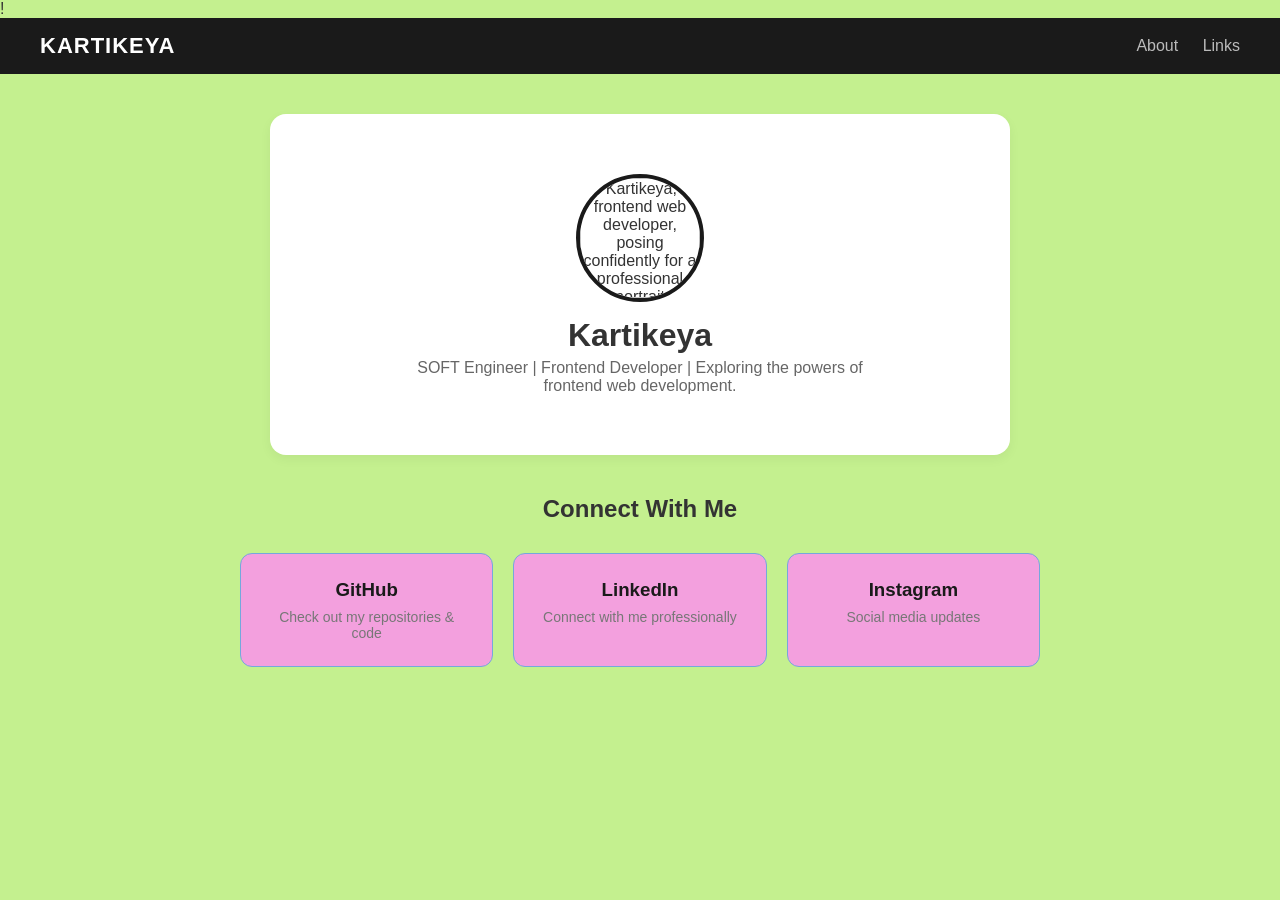
==== index.html @ 7008ece8 "Add files via upload" ====
!<DOCTYPE html>
<html lang="en">
<head>
    <meta charset="UTF-8">
    <meta name="viewport" content="width=device-width, initial-scale=1.0">
    <title>Kartikeya | Portfolio</title>
    <link rel="stylesheet" href="html+css.css">
</head>
<body>

    <nav class="navbar">
        <div class="logo">KARTIKEYA</div>
        <div class="nav-links">
            <a href="#about">About</a>
            <a href="#links">Links</a>
        </div>
    </nav>

    <section id="about" class="profile-section">
    <img src="myphoto copy.jpg" alt="Kartikeya, a frontend web developer, posing confidently for a professional portrait" class="profile-img">

        <h1 class="name">Kartikeya</h1>
        <p class="bio"> SOFT Engineer | Frontend Developer | Exploring the powers of frontend web development.</p>
    </section>

    <section id="links" class="links-container">
        <h2 class="section-title">Connect With Me</h2>
        
        <div class="grid-layout">
            <a href="https://github.com/kartikeya25cse-stack/Personal-Assistant-Expense-Tracker" target="_blank" class="grid-card github">
                <h3>GitHub</h3>
                <p>Check out my repositories & code</p>
            </a>

            <a href="https://www.linkedin.com/in/kartikeya26/" target="_blank" class="grid-card linkedin">
                <h3>LinkedIn</h3>
                <p>Connect with me professionally</p>
            </a>

            <a href="https://instagram.com/kxrtikeyx_26" target="_blank" class="grid-card instagram">
                <h3>Instagram</h3>
                <p>Social media updates</p>
            </a>
        </div>
    </section>

</body>
</html>
---- html+css.css ----
/* 1. RESET & GLOBAL STYLES */
body {
    margin: 0;
    padding: 0;
    font-family: 'Segoe UI', Tahoma, Geneva, Verdana, sans-serif;
    background-color: #c4f08f;
    color: #333;
}

/* 2. NAVBAR (FLEXBOX) */
.navbar {
    display: flex;
    justify-content: space-between;
    align-items: center;
    background-color: #1a1a1a;
    padding: 15px 40px;
}
.logo {
    color: #fff;
    font-weight: bold;
    font-size: 22px;
    letter-spacing: 1px;
}
.nav-links a {
    color: #bbb;
    text-decoration: none;
    margin-left: 20px;
    font-weight: 500;
    transition: color 0.3s;
}
.nav-links a:hover {
    color: #fff;
}

/* 3. PROFILE SECTION (BOX MODEL) */
.profile-section {
    text-align: center;
    padding: 60px 20px;
    background-color: #ffffff;
    max-width: 700px;
    margin: 40px auto;
    border-radius: 16px;
    box-shadow: 0 4px 12px rgba(0,0,0,0.05); /* Subtle smooth shadow */
}
.profile-img {
    width: 120px;
    height: 120px;
    border-radius: 50%; /* Makes image perfect circle */
    border: 4px solid #1a1a1a;
    object-fit: cover;
}
.name {
    font-size: 32px;
    margin: 15px 0 5px 0;
}
.bio {
    color: #666;
    font-size: 16px;
    max-width: 450px;
    margin: 0 auto;
}

/* 4. LINKS SECTION (GRID) */
.links-container {
    max-width: 800px;
    margin: 0 auto 60px auto;
    padding: 0 20px;
}
.section-title {
    text-align: center;
    margin-bottom: 30px;
}
.grid-layout {
    display: grid;
    grid-template-columns: repeat(3, 1fr); /* 3 equal dynamic columns */
    gap: 20px;
}
.grid-card {
    background-color: #f3a0de;
    text-decoration: none;
    color: #333;
    padding: 25px;
    border-radius: 12px;
    text-align: center;
    border: 1px solid #74a8dc;
    transition: transform 0.2s, box-shadow 0.2s;
}
/* Hover Animation */
.grid-card:hover {
    transform: translateY(-5px); /* Card thoda upar lift hoga */
    box-shadow: 0 8px 20px rgba(0,0,0,0.1);
}
.grid-card h3 {
    margin: 0 0 8px 0;
    color: #1a1a1a;
}
.grid-card p {
    margin: 0;
    font-size: 14px;
    color: #777;
}

/* 5. RESPONSIVE DESIGN (MEDIA QUERY) */
@media (max-width: 768px) {
    .grid-layout {
        grid-template-columns: 1fr; /* Mobile par automatic 1 column stack */
    }
    .navbar {
        padding: 15px 20px;
    }
}
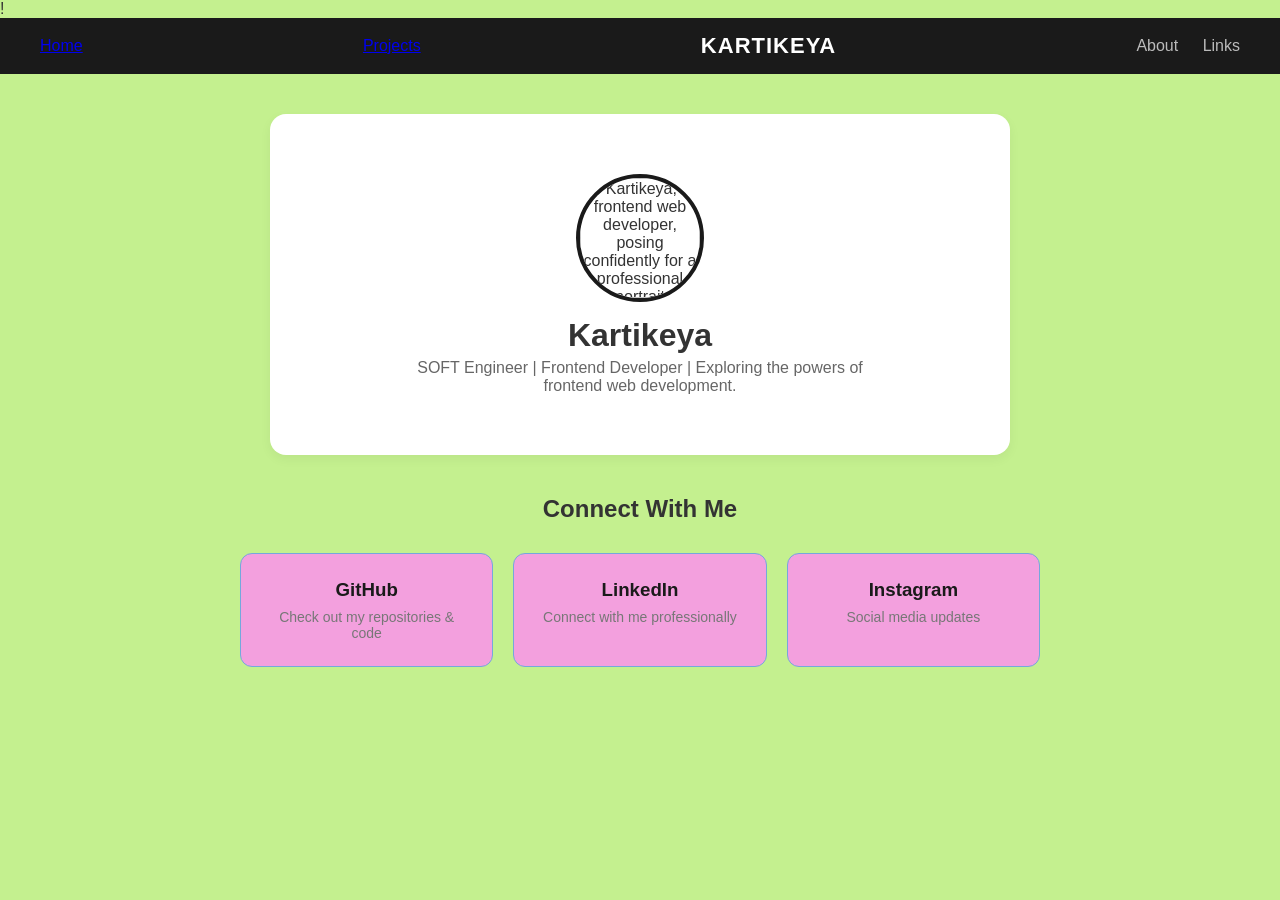
==== commit dfbe8a29: "Add files via upload" ====
--- a/index.html
+++ b/index.html
@@ -1,17 +1,21 @@
 !<DOCTYPE html>
 <html lang="en">
 <head>
-    <meta charset="UTF-8">
-    <meta name="viewport" content="width=device-width, initial-scale=1.0">
+
+
     <title>Kartikeya | Portfolio</title>
     <link rel="stylesheet" href="html+css.css">
 </head>
 <body>
 
     <nav class="navbar">
+        <a href="index.html">Home</a>
+    <a href="projects.html">Projects</a>
         <div class="logo">KARTIKEYA</div>
         <div class="nav-links">
-            <a href="#about">About</a>
+          
+
+  <a href="#about">About</a>
             <a href="#links">Links</a>
         </div>
     </nav>
